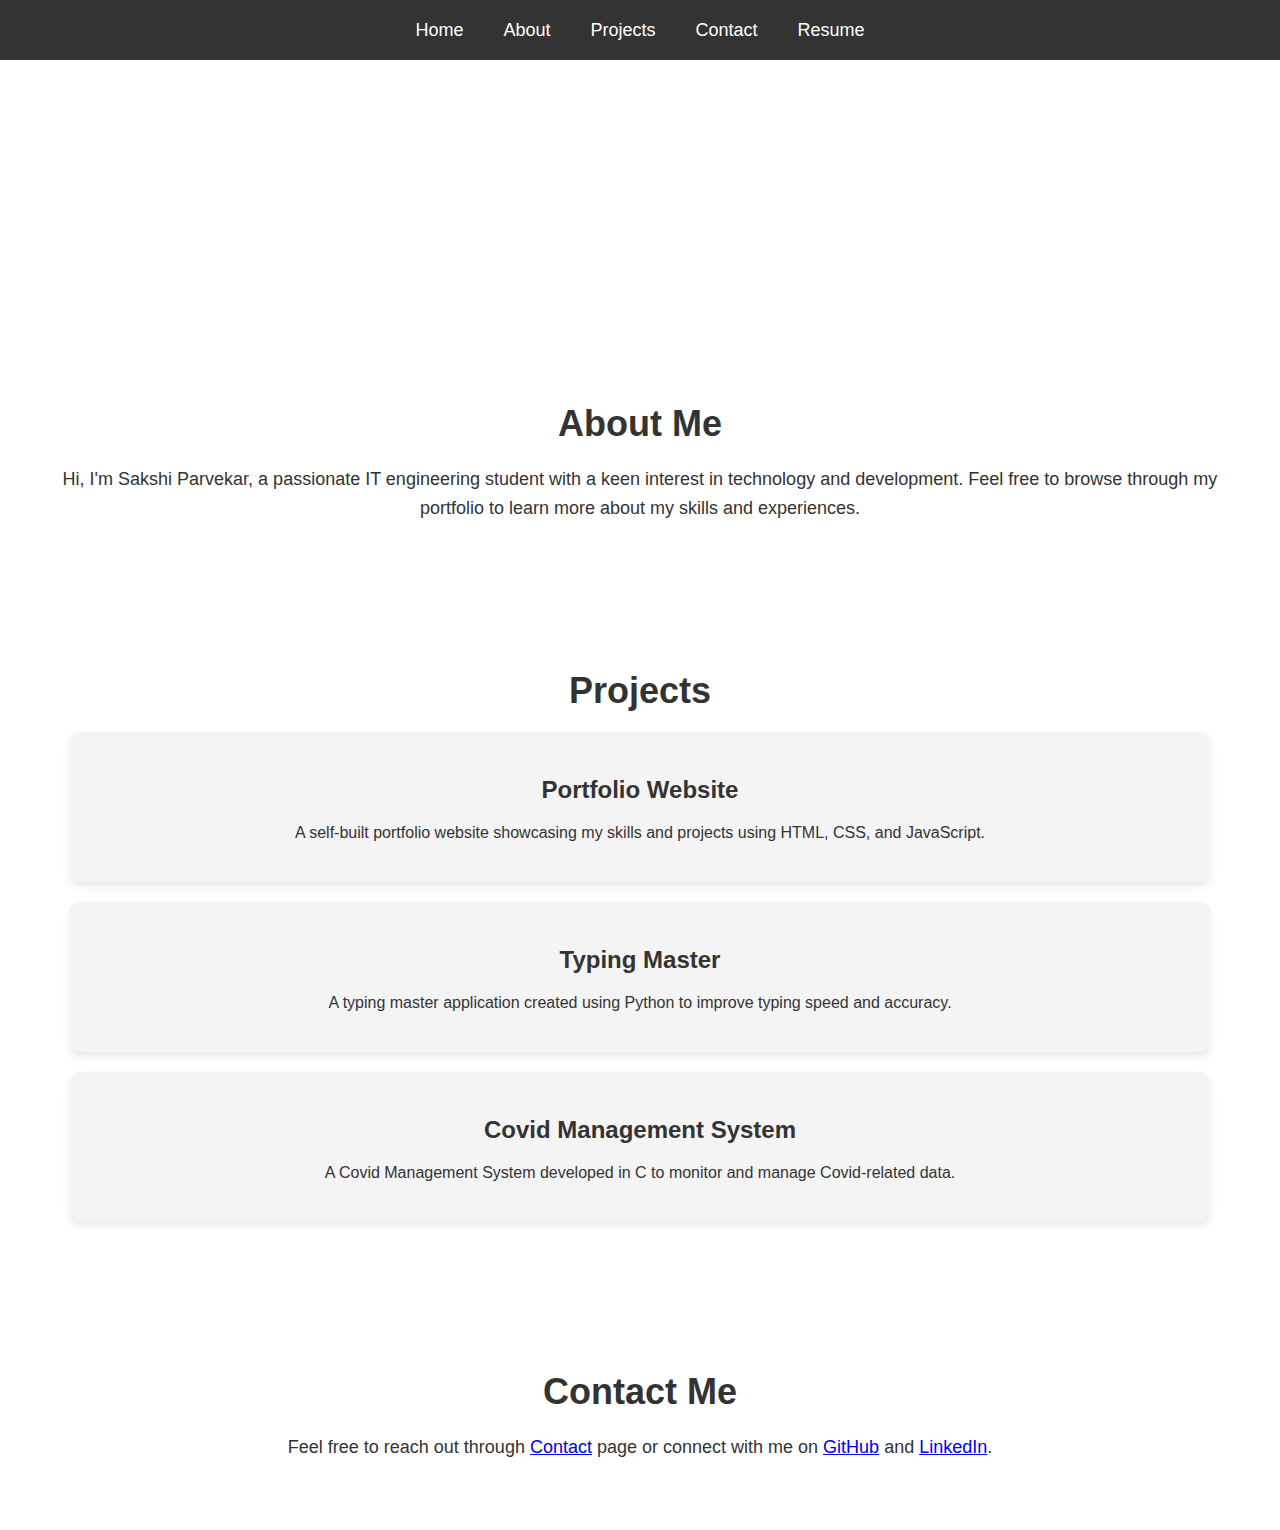
==== index.html @ 1f82fab3 "first commit" ====
<!DOCTYPE html>
<html lang="en">
<head>
    <meta charset="UTF-8">
    <meta name="viewport" content="width=device-width, initial-scale=1.0">
    <title>Portfolio</title>
    <style>
        body {
            margin: 0;
            font-family: Arial, sans-serif;
            color: #333;
        }
        .nav {
            position: fixed;
            width: 100%;
            background-color: #333;
            color: #fff;
            display: flex;
            justify-content: center;
            align-items: center;
            height: 60px;
            z-index: 1000;
        }
        .nav ul {
            list-style: none;
            padding: 0;
            margin: 0;
            display: flex;
        }
        .nav li {
            margin: 0 20px;
        }
        .nav a {
            text-decoration: none;
            color: #fff;
            font-size: 18px;
        }
        .nav a:hover {
            color: #00bfff;
        }
        .hero {
            background: url('your-background-image.jpg') no-repeat center center/cover;
            color: #fff;
            text-align: center;
            padding: 100px 0;
        }
        .hero h1 {
            font-size: 48px;
            margin: 0;
        }
        .hero p {
            font-size: 24px;
            margin: 20px 0;
        }
        .section {
            padding: 50px;
            text-align: center;
        }
        .section h2 {
            font-size: 36px;
            margin-bottom: 20px;
        }
        .section p {
            font-size: 18px;
            line-height: 1.6;
        }
        .card {
            background-color: #f4f4f4;
            border-radius: 10px;
            padding: 20px;
            margin: 20px;
            box-shadow: 0 4px 8px rgba(0,0,0,0.1);
        }
        .card h3 {
            font-size: 24px;
            margin-bottom: 10px;
        }
        .card p {
            font-size: 16px;
        }
    </style>
</head>
<body>
    <div class="nav">
        <ul>
            <li><a href="index.html">Home</a></li>
            <li><a href="about.html">About</a></li>
            <li><a href="projects.html">Projects</a></li>
            <li><a href="contact-us.html">Contact</a></li>
            <li><a href="resume.html">Resume</a></li>
        </ul>
    </div>
    <div class="hero">
        <h1>Welcome to My Portfolio</h1>
        <p>Explore my work, projects, and achievements.</p>
    </div>
    <div class="section">
        <h2>About Me</h2>
        <p>Hi, I'm Sakshi Parvekar, a passionate IT engineering student with a keen interest in technology and development. Feel free to browse through my portfolio to learn more about my skills and experiences.</p>
    </div>
    <div class="section">
        <h2>Projects</h2>
        <div class="card">
            <h3>Portfolio Website</h3>
            <p>A self-built portfolio website showcasing my skills and projects using HTML, CSS, and JavaScript.</p>
        </div>
        <div class="card">
            <h3>Typing Master</h3>
            <p>A typing master application created using Python to improve typing speed and accuracy.</p>
        </div>
        <div class="card">
            <h3>Covid Management System</h3>
            <p>A Covid Management System developed in C to monitor and manage Covid-related data.</p>
        </div>
    </div>
    <div class="section">
        <h2>Contact Me</h2>
        <p>Feel free to reach out through <a href="contact-us.html">Contact</a> page or connect with me on <a href="https://github.com/your-github-profile" target="_blank">GitHub</a> and <a href="https://www.linkedin.com/in/your-linkedin-profile/" target="_blank">LinkedIn</a>.</p>
    </div>
</body>
</html>
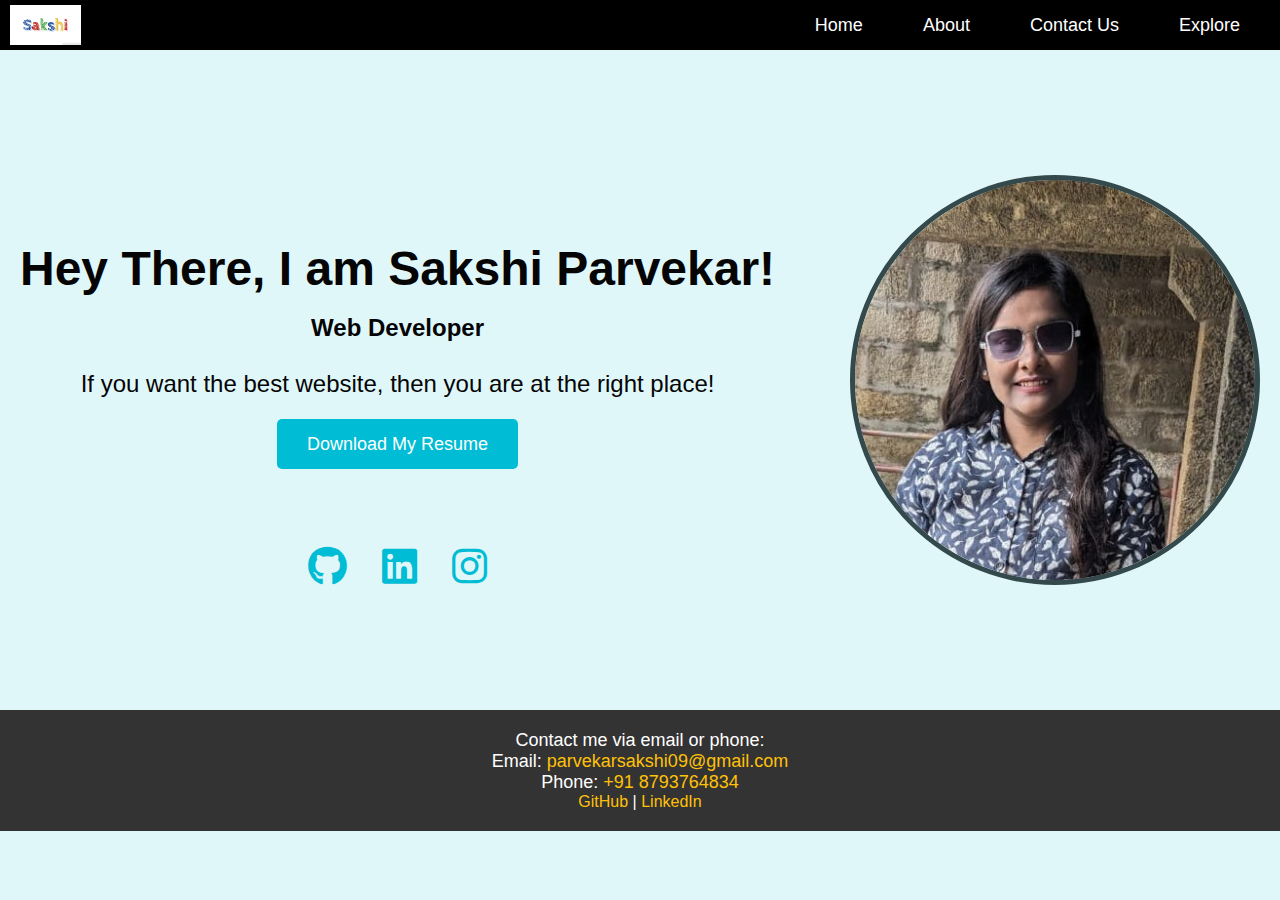
==== commit 105fdbbd: "Rename portfolio.html to index.html" ====
--- a/index.html
+++ b/index.html
@@ -4,118 +4,56 @@
     <meta charset="UTF-8">
     <meta name="viewport" content="width=device-width, initial-scale=1.0">
     <title>Portfolio</title>
-    <style>
-        body {
-            margin: 0;
-            font-family: Arial, sans-serif;
-            color: #333;
-        }
-        .nav {
-            position: fixed;
-            width: 100%;
-            background-color: #333;
-            color: #fff;
-            display: flex;
-            justify-content: center;
-            align-items: center;
-            height: 60px;
-            z-index: 1000;
-        }
-        .nav ul {
-            list-style: none;
-            padding: 0;
-            margin: 0;
-            display: flex;
-        }
-        .nav li {
-            margin: 0 20px;
-        }
-        .nav a {
-            text-decoration: none;
-            color: #fff;
-            font-size: 18px;
-        }
-        .nav a:hover {
-            color: #00bfff;
-        }
-        .hero {
-            background: url('your-background-image.jpg') no-repeat center center/cover;
-            color: #fff;
-            text-align: center;
-            padding: 100px 0;
-        }
-        .hero h1 {
-            font-size: 48px;
-            margin: 0;
-        }
-        .hero p {
-            font-size: 24px;
-            margin: 20px 0;
-        }
-        .section {
-            padding: 50px;
-            text-align: center;
-        }
-        .section h2 {
-            font-size: 36px;
-            margin-bottom: 20px;
-        }
-        .section p {
-            font-size: 18px;
-            line-height: 1.6;
-        }
-        .card {
-            background-color: #f4f4f4;
-            border-radius: 10px;
-            padding: 20px;
-            margin: 20px;
-            box-shadow: 0 4px 8px rgba(0,0,0,0.1);
-        }
-        .card h3 {
-            font-size: 24px;
-            margin-bottom: 10px;
-        }
-        .card p {
-            font-size: 16px;
-        }
-    </style>
+    <link rel="stylesheet" href="style.css">
+    <link rel="stylesheet" href="https://cdnjs.cloudflare.com/ajax/libs/font-awesome/6.0.0-beta3/css/all.min.css">
 </head>
 <body>
-    <div class="nav">
-        <ul>
-            <li><a href="index.html">Home</a></li>
-            <li><a href="about.html">About</a></li>
-            <li><a href="projects.html">Projects</a></li>
-            <li><a href="contact-us.html">Contact</a></li>
-            <li><a href="resume.html">Resume</a></li>
-        </ul>
-    </div>
-    <div class="hero">
-        <h1>Welcome to My Portfolio</h1>
-        <p>Explore my work, projects, and achievements.</p>
-    </div>
-    <div class="section">
-        <h2>About Me</h2>
-        <p>Hi, I'm Sakshi Parvekar, a passionate IT engineering student with a keen interest in technology and development. Feel free to browse through my portfolio to learn more about my skills and experiences.</p>
-    </div>
-    <div class="section">
-        <h2>Projects</h2>
-        <div class="card">
-            <h3>Portfolio Website</h3>
-            <p>A self-built portfolio website showcasing my skills and projects using HTML, CSS, and JavaScript.</p>
-        </div>
-        <div class="card">
-            <h3>Typing Master</h3>
-            <p>A typing master application created using Python to improve typing speed and accuracy.</p>
-        </div>
-        <div class="card">
-            <h3>Covid Management System</h3>
-            <p>A Covid Management System developed in C to monitor and manage Covid-related data.</p>
-        </div>
-    </div>
-    <div class="section">
-        <h2>Contact Me</h2>
-        <p>Feel free to reach out through <a href="contact-us.html">Contact</a> page or connect with me on <a href="https://github.com/your-github-profile" target="_blank">GitHub</a> and <a href="https://www.linkedin.com/in/your-linkedin-profile/" target="_blank">LinkedIn</a>.</p>
-    </div>
+    <header>
+        <nav class="navbar">
+            <img src="logo.png" alt="Logo" class="logo">
+            <ul>
+                <li><a href="portfolio.html">Home</a></li>
+                <li><a href="about.html">About</a></li>
+                <li><a href="contact-us.html">Contact Us</a></li>
+                <li><a href="explore.html">Explore</a></li>
+            </ul>
+        </nav>
+        <section class="hero">
+            <div class="hero-text">
+                <h1>Hey There, I am Sakshi Parvekar!</h1><br>
+                <h2>Web Developer</h2><br>
+                <p>If you want the best website, then you are at the right place!</p>
+                <br><br>
+               
+                <a href="2021BIT024_Sakshi_Parvekar.docx" class="cta-button" target="_blank">Download My Resume</a>
+                <div class="social-links">
+                    <a href="https://github.com/parvekarsakshi09" target="_blank" class="social-icon">
+                        <i class="fab fa-github"></i>
+                    </a>
+                    <a href="https://www.linkedin.com/in/sakshi-parvekar-55a63925b/?utm_source=share&utm_campaign=share_via&utm_content=profile&utm_medium=android_app" target="_blank" class="social-icon">
+                        <i class="fab fa-linkedin"></i>
+                    </a>
+                    <a href="https://www.instagram.com/sakshu_parvekar/?igsh=M3d4aGd4ZHd6Mm9y" target="_blank" class="social-icon">
+                        <i class="fab fa-instagram"></i>
+                    </a>
+                </div>
+            </div>
+            <img src="ss.jpeg" alt="Sakshi Parvekar" class="profile-photo">
+        </section>
+    </header>
+    
+   <!-- <main>
+    This is sakshi from Btech looking for jobs for role of web development
+   </main> -->
+   <footer>
+    <p>Contact me via email or phone: <br>
+       Email: <a href="mailto:parvekarsakshi09@gmail.com">parvekarsakshi09@gmail.com</a><br>
+       Phone: <a href="tel:+918793764834">+91 8793764834</a>
+    </p>
+    
+        <a href="https://github.com/parvekarsakshi09" target="_blank">GitHub</a> |
+        <a href="https://www.linkedin.com/in/sakshi-parvekar-55a63925b/?utm_source=share&utm_campaign=share_via&utm_content=profile&utm_medium=android_app" target="_blank">LinkedIn</a>
+ 
+</footer>
 </body>
 </html>
--- a/style.css
+++ b/style.css
@@ -0,0 +1,272 @@
+/* Reset some default styles */
+body, h1, h2, h3, p, ul, li {
+    margin: 0;
+    padding: 0;
+    box-sizing: border-box;
+}
+
+body {
+    font-family: Arial, sans-serif;
+    color: #333;
+    background-color: #e0f7fa; 
+}
+
+/* Navigation Bar */
+.navbar {
+    display: flex;
+    justify-content: space-between;
+    align-items: center;
+    padding: 5px 10px;
+    background-color: #000000;
+}
+
+.navbar .logo {
+    height: 40px;
+}
+
+.navbar ul {
+    display: flex;
+    list-style: none;
+}
+
+.navbar li {
+    margin: 0 15px;
+}
+
+.navbar a {
+    color: white;
+    text-decoration: none;
+    font-size: 18px;
+    padding: 10px 15px;
+    border-radius: 5px;
+    transition: background-color 0.3s, color 0.3s;
+}
+
+.navbar a:hover, .navbar a:focus {
+    background-color: #575757;
+    color: #fff;
+}
+
+/* Hero Section */
+.hero {
+    background-color: #e0f7fa;
+    background-size: cover;
+    background-position: center;
+    position: relative;
+    height: 500px;
+    display: flex;
+    top:20px;
+    justify-content: space-between;
+    align-items: center;
+    padding: 60px 20px; 
+    /* background: linear-gradient(135deg, #7b1fa2, #e91e63); */
+    color: rgb(5, 5, 5);
+    text-align: center;
+}
+
+.hero-text {
+   
+    top:30px;
+    max-width: 800px;
+    z-index: 2;
+    
+}
+
+.hero-text h1 {
+    font-size: 48px;
+}
+
+.hero-text p {
+    font-size: 24px;
+    margin-top: 10px;
+}
+
+.cta-button {
+    background-color: #00bcd4;
+    color: white;
+    padding: 15px 30px;
+    border: none;
+    font-size: 18px;
+    cursor: pointer;
+    border-radius: 5px;
+    margin: 10px;
+    margin-top: 20px;
+    top:100px;
+    text-decoration: none;
+    transition: background-color 0.3s, transform 0.2s;
+}
+
+.cta-button:hover {
+    background-color: #008c9e;
+    transform: scale(1.05);
+}
+
+.profile-photo {
+    
+    border-radius: 100%;
+    border:5px solid #34494b;;
+    height: 400px;
+    width: 400px;
+    object-fit: cover;
+}
+.profile-photo:hover {
+    border:5px solid #2e3131;
+    height: 450px;
+    width: 450px;
+}
+
+
+/* Main Content */
+
+
+section {
+    margin-bottom: 40px;
+    border-radius: 12px;
+    padding: 20px;
+    
+    /* box-shadow: 0 4px 8px rgba(0, 0, 0, 0.2); */
+}
+
+/* Projects Section */
+.projects {
+    background-color: #f5f5f5;
+    border: 1px solid #ddd;
+}
+
+.project {
+    padding: 15px;
+    margin-bottom: 15px;
+    border-radius: 8px;
+    background-color: #fff;
+    transition: background-color 0.3s, box-shadow 0.3s;
+}
+
+.project:hover {
+    background-color: #e0f7fa;
+    box-shadow: 0 8px 16px rgba(0, 0, 0, 0.3);
+}
+
+/* Skills Section */
+.skills {
+    background-color: #e0f7fa;
+}
+
+.skill-bar {
+    height: 10px;
+    background-color: #00bcd4;
+    border-radius: 5px;
+    margin-top: 5px;
+    transition: background-color 0.3s;
+}
+
+.skill-bar:hover {
+    background-color: #0097a7;
+}
+
+/* Achievements Section */
+.achievements {
+    background-color: #c8e6c9;
+    display: flex;
+    flex-wrap: wrap;
+    gap: 20px;
+}
+
+.achievement-box {
+    background-color: #ffffff;
+    border-radius: 8px;
+    box-shadow: 0 4px 8px rgba(0, 0, 0, 0.2);
+    padding: 20px;
+    width: calc(50% - 20px);
+    box-sizing: border-box;
+    transition: background-color 0.3s, transform 0.3s;
+}
+
+.achievement-box:hover {
+    background-color: #d7ddd7;
+    transform: scale(1.02);
+}
+
+/* Extra-Curricular Section */
+.extra-curricular {
+    background-color: #c8e6c9;
+    display: flex;
+    flex-wrap: wrap;
+    gap: 20px;
+}
+
+.activity-box {
+    background-color: #ffffff;
+    border-radius: 8px;
+    box-shadow: 0 4px 8px rgba(0, 0, 0, 0.2);
+    padding: 20px;
+    width: calc(50% - 20px);
+    box-sizing: border-box;
+    transition: background-color 0.3s, transform 0.3s;
+}
+
+.activity-box:hover {
+    background-color: #c4ccc5;
+    transform: scale(1.02);
+}
+
+/* Footer */
+footer {
+    background-color: #333;
+    color: white;
+    text-align: center;
+    padding: 0px;
+}
+
+footer p {
+    font-size: 18px;
+}
+
+.social-links a {
+    color: #00796b;
+    position: relative;
+    top:70px;
+    text-decoration: none;
+    margin: 30 20px;
+    transition: color 0.3s;
+}
+
+.social-links a:hover {
+    color: #008c9e;
+}
+
+.social-links {
+    display: flex;
+    justify-content: center;
+    gap: 15px; /* Space between icons */
+    margin-top: 20px;
+}
+
+.social-icon {
+    font-size: 40px;
+    color: white;
+    transition: color 0.3s, transform 0.3s;
+}
+
+.social-icon:hover {
+    color: #00bcd4; /* Change color on hover */
+    transform: scale(1.1);
+}
+
+footer {
+    background-color: #333;
+    color: white;
+    text-align: center;
+    padding: 20px;
+}
+footer a {
+    color: #ffc107;
+    text-decoration: none;
+}
+footer a:hover {
+    text-decoration: underline;
+}
+.social-links a {
+    color: #00bcd4;
+    margin: 0 10px;
+}
+
